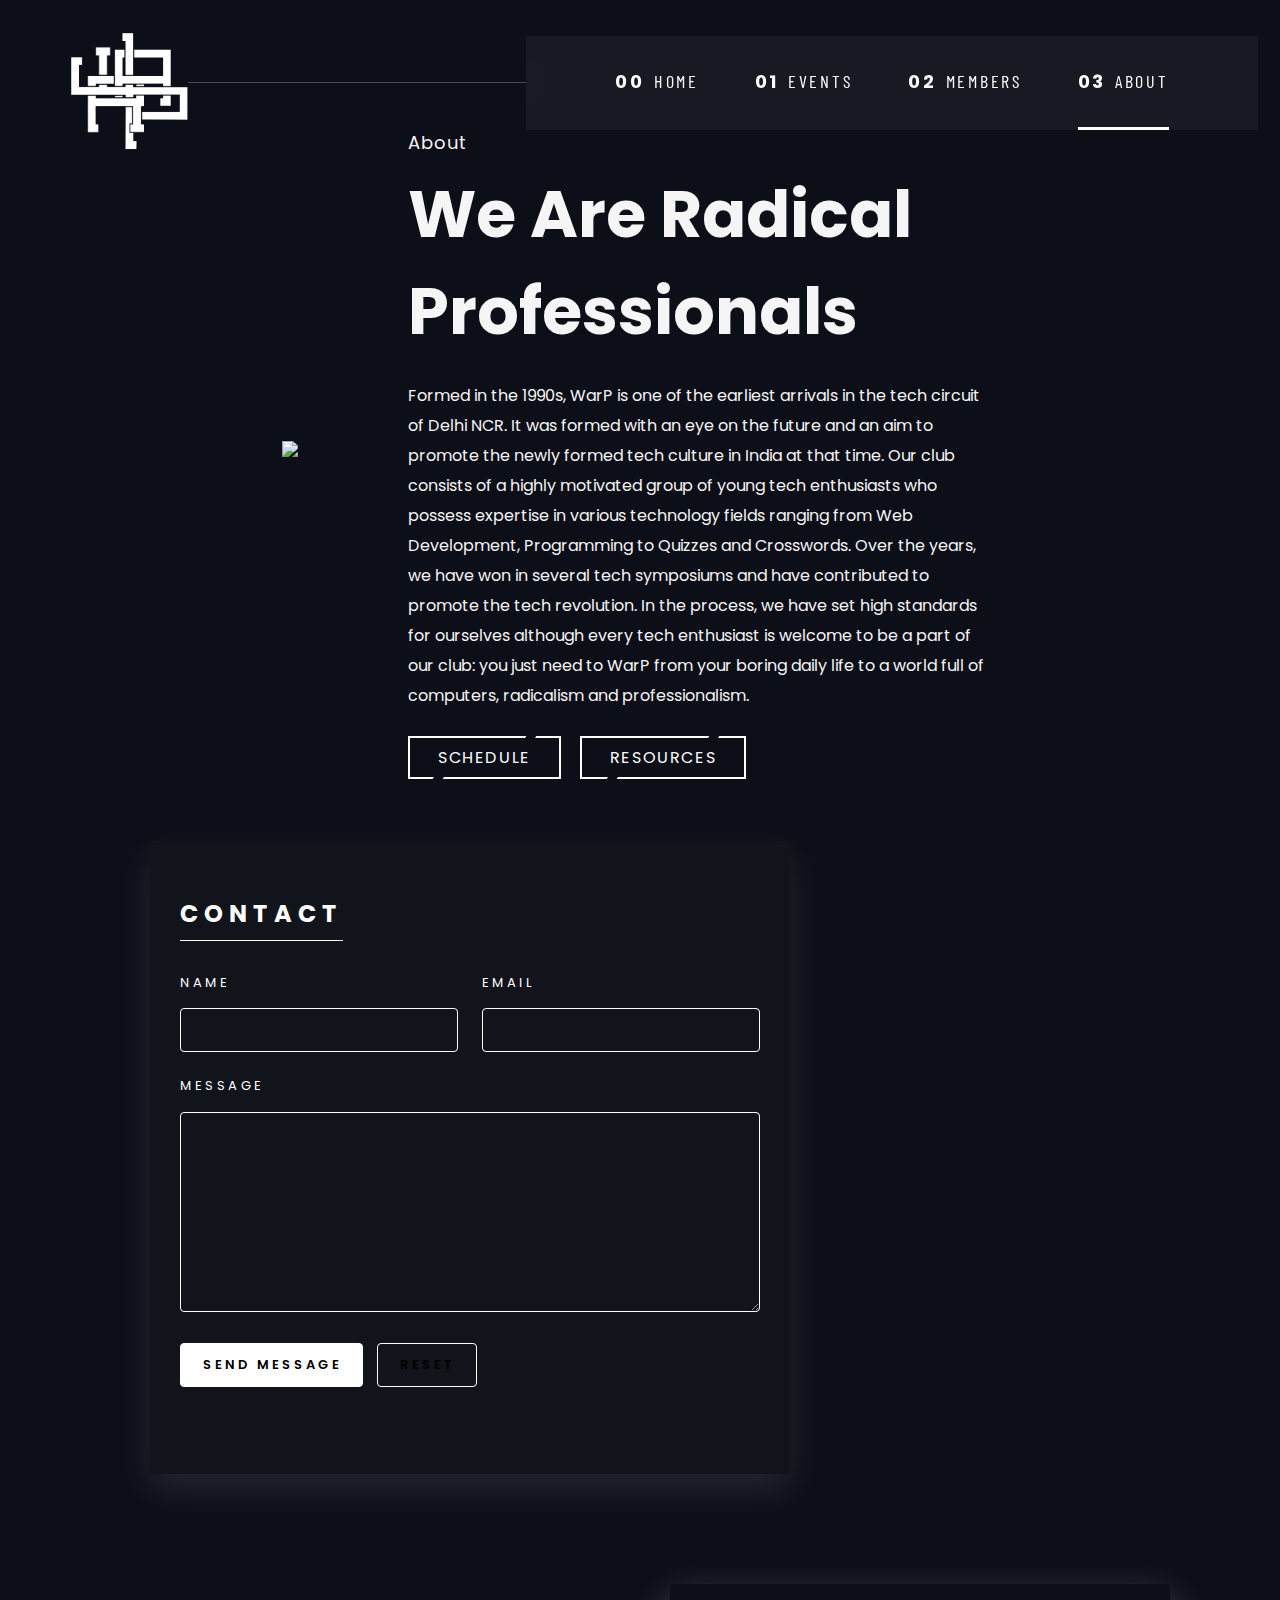
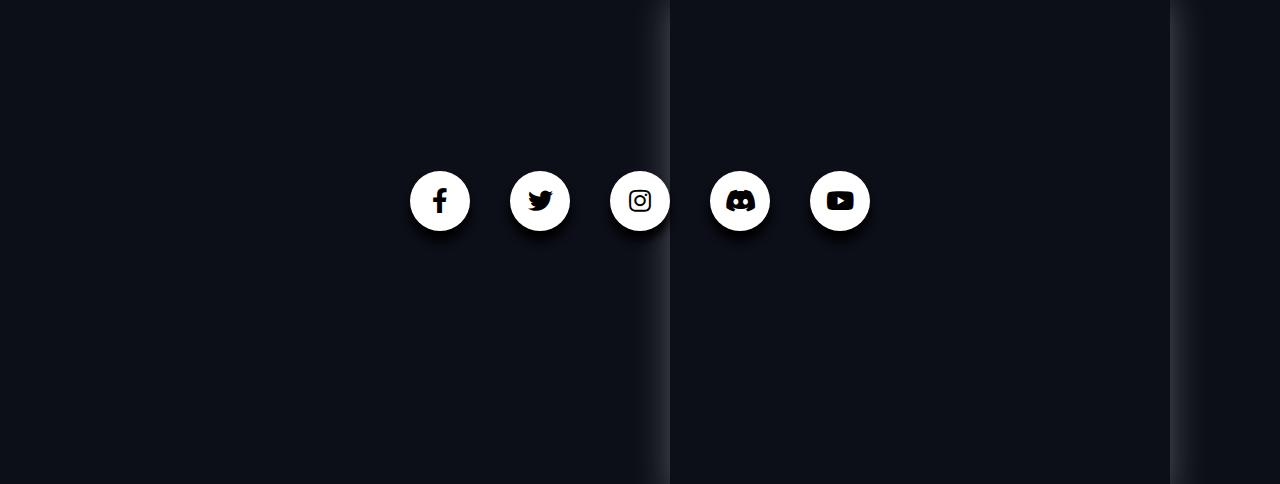
==== about.html @ 18db7649 "Update about.html" ====
<!DOCTYPE html>
<html lang="en">
<head>
    <meta charset="UTF-8">
    <meta http-equiv="X-UA-Compatible" content="IE=edge">
    <meta name="viewport" content="width=device-width, initial-scale=1.0">
    <title>Warp - About</title>
    <link rel="icon" href="assets/images/warpLogo.png" type="image/icon type">
    <link rel="stylesheet" href="style/navi2.css">
    <link rel="stylesheet" href="style/about.css">
    <link rel="stylesheet" href="style/contact.css">
    <link rel="stylesheet" href="style/icons.css">
    <link rel="stylesheet" href="style/btn.css">
    <script src="script/navi.js" defer></script>
    <script src="script/cards.js"></script>
    <link rel="preconnect" href="https://fonts.googleapis.com">
    <link rel="preconnect" href="https://fonts.gstatic.com" crossorigin>
    <link href="https://fonts.googleapis.com/css2?family=Poppins&display=swap" rel="stylesheet">
    <link href="https://fonts.googleapis.com/css2?family=Barlow+Condensed:wght@400;700&family=Bellefair&family=Barlow:wght@400;700&display=swap"
    rel="stylesheet">
    <link rel="stylesheet" href="https://cdnjs.cloudflare.com/ajax/libs/font-awesome/4.7.0/css/font-awesome.min.css">
    <link href="https://fonts.googleapis.com/css2?family=Source+Sans+Pro:wght@300;600&display=swap" rel="stylesheet">
    <link rel="stylesheet" href="https://cdnjs.cloudflare.com/ajax/libs/font-awesome/5.15.3/css/all.min.css"/>

    
</head>
<body>
    <header class="primary-header flex">
        <div>
        <img src="assets/images/warpLogo.png" alt="Warp" class="logo">
        </div>
        <button class="mobile-nav-toggle" aria-controls="primary-navigation"><span class="sr-only" aria-expanded="false">Menu</span></button>
        <nav>
            <ul id="primary-navigation" data-visible="false" class="primary-navigation underline-indicators flex">
                <li><a class="ff-sans-cond uppercase text-white letter-spacing-2" href="index.html"><span aria-hidden="true">00</span>Home</a>
                <li><a class="ff-sans-cond uppercase text-white letter-spacing-2" href="cards.html"><span aria-hidden="true">01</span>Events</a>
                <li><a class="ff-sans-cond uppercase text-white letter-spacing-2" href="members.html"><span aria-hidden="true">02</span>Members</a>
                <li class="active"><a class="ff-sans-cond uppercase text-white letter-spacing-2" href="about.html"><span aria-hidden="true">03</span>About</a>
            </ul>
        </nav>
      </header>

      <section class="about">
        <div class="owo">
            <img src="assets/images/club grp photo.jpeg">
            <div class="all-text">
                <h4>About</h4>
                <h1>We Are Radical Professionals</h1>
                <p>Formed in the 1990s, WarP is one of the earliest arrivals in the tech circuit of Delhi NCR. It was formed with an eye on the future and an aim to promote the newly formed tech culture in India at that time. Our club consists of a highly motivated group of young tech enthusiasts who possess expertise in various technology fields ranging from Web Development, Programming to Quizzes and Crosswords. Over the years, we have won in several tech symposiums and have contributed to promote the tech revolution. In the process, we have set high standards for ourselves although every tech enthusiast is welcome to be a part of our club: you just need to WarP from your boring daily life to a world full of computers, radicalism and professionalism.
                </p>
                <a href="#" class="gBtn"><span>Schedule</span><i></i></a>
                <a href="https://docs.google.com/document/d/1NjT-Xl5gSNx8Y-uiFf4WJDvPzbaRbSiXCoaIrnQczB8/edit" class="gBtn" style="margin-left:15px;"><span>Resources</span><i></i></a>
            </div>
        </div>
        
      </section>


      <section class="discord">
  
      </section>



      <section class="con">
          <form action="" class="co">
              <div class="title">
                <h2>CONTACT</h2>
              </div>
              <div class="half">
                <div class="item">
                  <label for="name">NAME</label>
                  <input type="text" id = "name">
                </div>
                <div class="item">
                  <label for="email">EMAIL</label>
                  <input type="text" id = "email">
                </div>
              </div>
              <div class="full">
                <label for="message">MESSAGE</label>
                <textarea name="" id = "message"></textarea>
              </div>
              <div class="action">
                <input type="submit" value = "SEND MESSAGE">
                <input type="reset" value = "RESET">
              </div>
            </form>
            <div class="map">
              <iframe src="https://www.google.com/maps/embed?pb=!1m18!1m12!1m3!1d3525.9184580141427!2d77.24005230228319!3d28.597366587156547!2m3!1f0!2f0!3f0!3m2!1i1024!2i768!4f13.1!3m3!1m2!1s0x390ce2e002122549%3A0x8606618bbf3b0562!2sDelhi%20Public%20School!5e0!3m2!1sen!2sin!4v1667050566117!5m2!1sen!2sin" style="border:0;" allowfullscreen="" loading="lazy" referrerpolicy="no-referrer-when-downgrade"></iframe>
          </div>
      </section>
      <footer class="wrapper" style="margin-top:70px;">
        <div class="icon facebook">
           <div class="tooltip">
              Facebook
           </div>
           <a href="https://www.facebook.com/warpdpsmr"><span><i class="fab fa-facebook-f" style="color: black;" href=""></i></span></a>
        </div>
        <div class="icon twitter">
           <div class="tooltip">
              Twitter
           </div>
           <a href="https://twitter.com/warptheclub"><span><i class="fab fa-twitter" style="color: black;"></i></span></a>
        </div>
        <div class="icon instagram">
           <div class="tooltip">
              Instagram
           </div>
           <a href="https://www.instagram.com/warp_dpsmrd/"><span><i class="fab fa-instagram" style="color: black;"></i></span></a>
        </div>
        <div class="icon github">
           <div class="tooltip">
              Discord
           </div>
           <a href="https://discord.gg/3ePccG92x5"><span><i class="fab fa-discord" style="color: black;"></i></span></a>
        </div>
        <div class="icon youtube">
           <div class="tooltip">
              YouTube
           </div>
           <a href="https://www.youtube.com/channel/UCOJgoL_7DTNwkGwCTW5HEKQ/featured"><span><i class="fab fa-youtube" style="color: black;"></i></span></a>
        </div>
      </footer>
</body>
</html>
---- style/navi2.css ----
* {
    margin: 0;
    padding: 0;
    box-sizing: border-box;
    font-family: 'Poppins', sans-serif;
}

/* ------------------- */
/* Custom properties   */
/* ------------------- */

:root {
    /* colors */
    --clr-dark: 230 35% 7%;
    --clr-light: 231 77% 90%;
    --clr-white: 0 0% 100%;

    /* font-sizes */
    --fs-900: clamp(5rem, 8vw + 1rem, 9.375rem);
    --fs-800: 3.5rem;
    --fs-700: 1.5rem;
    --fs-600: 1rem;
    --fs-500: 1rem;
    --fs-400: 0.9375rem;
    --fs-300: 1rem;
    --fs-200: 0.875rem;

    /* font-families */
    --ff-serif: "Bellefair", serif;
    --ff-sans-cond: "Barlow Condensed", sans-serif;
    --ff-sans-normal: "Barlow", sans-serif;
}

@media (min-width: 35em) {
    :root {
        --fs-800: 5rem;
        --fs-700: 2.5rem;
        --fs-600: 1.5rem;
        --fs-500: 1.25rem;
        --fs-400: 1rem;
    }
}

@media (min-width: 45em) {
    :root {
        /* font-sizes */
        --fs-800: 6.25rem;
        --fs-700: 3.5rem;
        --fs-600: 2rem;
        --fs-500: 1.75rem;
        --fs-400: 1.125rem;
    }
}




/* Reset margins */



/* set up the body */
body {
    background-color: hsl(var(--clr-dark));
    font-family: var(--ff-sans-normal);
    line-height: 1.5;
    min-height: 100vh;
    display: grid;
    grid-template-rows: min-content 1fr;
    overflow-x: hidden;
}

/* make images easier to work with */
img,
picutre {
    max-width: 100%;
    display: block;
}

/* make form elements easier to work with */
input,
button,
textarea,
select {
    font: inherit;
}

/* remove animations for people who've turned them off */
@media (prefers-reduced-motion: reduce) {

    *,
    *::before,
    *::after {
        animation-duration: 0.01ms !important;
        animation-iteration-count: 1 !important;
        transition-duration: 0.01ms !important;
        scroll-behavior: auto !important;
    }
}


/* ------------------- */
/* Utility classes     */
/* ------------------- */

/* general */

.flex {
    gap: var(--gap, 1rem);
    display: flex;

}

.grid {
    display: grid;
    gap: var(--gap, 1rem);
}

.d-block {
    display: block;
}

.flow>*:where(:not(:first-child)) {
    margin-top: var(--flow-space, 1rem);
}

.flow--space-small {
    --flow-space: .75rem;
}

.container {
    padding-inline: 2em;
    margin-inline: auto;
    max-width: 80rem;
}

.sr-only {
    position: absolute;
    width: 1px;
    height: 1px;
    padding: 0;
    margin: -1px;
    overflow: hidden;
    clip: rect(0, 0, 0, 0);
    white-space: nowrap;
    /* added line */
    border: 0;
}

.skip-to-content {
    position: absolute;
    z-index: 9999;
    background: hsl(var(--clr-white));
    color: hsl(var(--clr-dark));
    padding: .5em 1em;
    margin-inline: auto;
    transform: translateY(-100%);
    transition: transform 250ms ease-in;
}

.skip-to-content:focus {
    transform: translateY(0);
}

/* colors */

.bg-dark {
    background-color: hsl(var(--clr-dark));
}

.bg-accent {
    background-color: hsl(var(--clr-light));
}

.bg-white {
    background-color: hsl(var(--clr-white));
}

.text-dark {
    color: hsl(var(--clr-dark));
}

.text-accent {
    color: hsl(var(--clr-light));
}

.text-white {
    color: hsl(var(--clr-white));
}

/* typography */

.ff-serif {
    font-family: var(--ff-serif);
}

.ff-sans-cond {
    font-family: var(--ff-sans-cond);
}

.ff-sans-normal {
    font-family: var(--ff-sans-normal);
}

.letter-spacing-1 {
    letter-spacing: 4.75px;
}

.letter-spacing-2 {
    letter-spacing: 2.7px;
}

.letter-spacing-3 {
    letter-spacing: 2.35px;
}

.uppercase {
    text-transform: uppercase;
}

.fs-900 {
    font-size: var(--fs-900);
}

.fs-800 {
    font-size: var(--fs-800);
}

.fs-700 {
    font-size: var(--fs-700);
}

.fs-600 {
    font-size: var(--fs-600);
}

.fs-500 {
    font-size: var(--fs-500);
}

.fs-400 {
    font-size: var(--fs-400);
}

.fs-300 {
    font-size: var(--fs-300);
}

.fs-200 {
    font-size: var(--fs-200);
}

.fs-900,
.fs-800,
.fs-700,
.fs-600 {
    line-height: 1.1;
}

.numbered-title {
    font-family: var(--ff-sans-cond);
    font-size: var(--fs-600);
    text-transform: uppercase;
    letter-spacing: 4.72px;
}

.numbered-title span {
    margin-right: .5em;
    font-weight: 700;
    color: hsl(var(--clr-white) / .25);
}



/* primary-header */

.logo {
    margin-left: 2rem;
    margin-top: 1rem;
    width: 30rem;
}

.primary-header {
    justify-content: space-between;
    align-items: center;
}

.primary-navigation {
    --gap: clamp(1.5rem, 5vw, 3.5rem);
    --underline-gap: 2rem;
    list-style: none;
    background: hsl(var(--clr-white) / 0.05);
    backdrop-filter: blur(1.5rem);
    font-size: 1.125rem;
}

.primary-navigation a {
    text-decoration: none;
}

.primary-navigation a>span {
    font-weight: 700;
    margin-right: .5em;
}

.mobile-nav-toggle {
    display: none;
    cursor: pointer;
}

@media (max-width: 35rem) {
    .primary-navigation {
        --underline-gap: .5rem;
        position: fixed;
        z-index: 1000;
        inset: 0 0 0 30%;
        list-style: none;
        padding: min(20rem, 15vh) 2rem;
        margin: 0;
        flex-direction: column;
        transform: translateX(100%);
        transition: transform 500ms ease-in-out;
    }

    .logo {
        width: 5rem;
    }

    .tw {
        margin-left: 6rem;
    }

    .primary-navigation[data-visible="true"] {
        transform: translateX(0);
    }

    .primary-navigation.underline-indicators>.active {
        border: 0;
    }

    .mobile-nav-toggle {
        display: block;
        position: absolute;
        z-index: 2000;
        right: 1rem;
        top: 2rem;
        background: transparent;
        background-image: url(/assets/icon-hamburger.svg);
        background-repeat: no-repeat;
        background-position: center;
        width: 1.5rem;
        aspect-ratio: 1;
        border: 0;
    }

    .mobile-nav-toggle[aria-expanded="true"] {
        background-image: url(/assets/icon-close.svg);
    }

    .mobile-nav-toggle:focus-visible {
        outline: 5px solid white;
        outline-offset: 5px;
    }

}

@media (min-width: 35em) {
    .primary-navigation {
        padding-inline: clamp(3rem, 7vw, 7rem);
    }
}

@media (min-width: 35em) and (max-width: 44.999em) {
    .primary-navigation a>span {
        display: none;
    }
}

@media (min-width: 45em) {

    .primary-header::after {
        content: '';
        display: block;
        position: relative;
        height: 1px;
        width: 100%;
        margin-right: -2.5rem;
        background: hsl(var(--clr-white) / .25);
        order: 1;
    }


    nav {
        order: 2;
    }

    .primary-navigation {
        margin-block: 2rem;
    }


}


.underline-indicators>* {
    cursor: pointer;
    padding: var(--underline-gap, .5rem) 0;
    border: 0;
    border-bottom: .2rem solid hsl(var(--clr-white) / 0);
    background-color: transparent;
}

.underline-indicators>*:hover,
.underline-indicators>*:focus {
    border-color: hsl(var(--clr-white) / .5);
}

.underline-indicators>.active,
.underline-indicators>[aria-selected="true"] {
    color: hsl(var(--clr-white) / 1);
    border-color: hsl(var(--clr-white) / 1);
}

.tab-list {
    --gap: 2rem;
}

.dot-indicators>* {
    cursor: pointer;
    border: 0;
    border-radius: 50%;
    padding: .5em;
    background-color: hsl(var(--clr-white) / .25);
}

.dot-indicators>*:hover,
.dot-indicators>*:focus {
    background-color: hsl(var(--clr-white) / .5);
}

.dot-indicators>[aria-selected="true"] {
    background-color: hsl(var(--clr-white) / 1);
}

::-webkit-scrollbar {
    width: 12px;

}

::-webkit-scrollbar-thumb {
    background: linear-gradient(transparent, white);
    border-radius: 6px;
}
---- style/about.css ----
.about {
    height: 63vh;
    width: 100%;
    display: flex;
    justify-content: center;
    align-items: center;
    margin-bottom: 68px
}

.about .main img {
    width: 500px;
    max-width: 100%;
    height: auto;
    padding: 0 10px;
}

.all-text {
    width: 600px;
    max-width: 100%;
    padding: 0 10px;
    color: whitesmoke;
    margin-left: 100px;
}

.owo {

    max-width: 95%;
    margin: 0;
    display: flex;
    flex-wrap: wrap;
    align-items: center;
    justify-content: space-around;
}

.all-text h4 {
    font-size: 18px;
    letter-spacing: 1px;
    font-weight: 400;
    margin-bottom: 10px;
}

.all-text h1 {
    font-size: 65px;
    font-weight: 700;
    margin-bottom: 20px;
}

.all-text p {
    font-size: 16px;
    line-height: 30px;
    margin-bottom: 35px;
}

.btn button {
    background: white;
    padding: 20px 32px;
    font-size: 16px;
    font-weight: bold;
    color: #111111;
    border: none;
    outline: none;
    box-shadow: 0px 16px 32px 0px rgb(0 0 0/6%);
    margin-right: 20px;
}

.btn button:hover {
    background-color: #1d44f9;
    color: white;
    transition: 1s;
    cursor: pointer;
}

.btn .btn2 {
    background: red;
    color: white;
}

@media screen and (max-width:1250px) {
    .about {
        width: 100%;
        height: auto;
        padding: 60px 0;
    }

    .all-text {
        text-align: center;
        margin-top: 40px;
    }
}

@media screen and (max-width:650px) {
    .about .main img {
        margin-bottom: 35px;

    }

    .all-text h1 {
        font-size: 45px;
        margin-bottom: 20px;
    }
}

@media screen and (max-width:35rem) {}
---- style/contact.css ----
.con {
    width: 100%;
    height: 100vh;
    color: #fff;
}


.map iframe {
    width: 500px;
    height: 500px;
    float: right;
    margin: 110px;
    box-shadow: 0 15px 35px rgba(255, 255, 255, 0.3);
}


.co {
    background: rgba(27, 31, 34, 0.40);
    float: left;
    width: 640px;
    box-shadow: 0 15px 35px rgba(255, 255, 255, 0.1);
    margin-top: 40px;
    margin-left: 150px;
    max-width: 97%;
    border-radius: 4px;
    padding: 55px 30px;
    font-family: 'Source Sans Pro', sans-serif;
}

.co .title h2 {
    letter-spacing: 6px;
    border-bottom: 1px solid white;
    display: inline-block;
    padding-bottom: 8px;
    margin-bottom: 32px;
}

.co .half {
    display: flex;
    justify-content: space-between;
}

.co .half .item {
    display: flex;
    flex-direction: column;
    margin-bottom: 24px;
    width: 48%;
}

.co label {
    display: block;
    font-size: 13px;
    letter-spacing: 3.5px;
    margin-bottom: 16px;
}

.co .half .item input {
    border-radius: 4px;
    border: 1px solid white;
    outline: 0;
    padding: 16px;
    width: 100%;
    height: 44px;
    background: transparent;
    font-size: 17px;
}

.co .full {
    margin-bottom: 24px;
}

.co .full textarea {
    background: transparent;
    border-radius: 4px;
    border: 1px solid white;
    outline: 0;
    padding: 12px 16px;
    width: 100%;
    height: 200px;
    font-size: 17px;
}

.co .action {
    margin-bottom: 32px;
}

.co .action input {
    background: transparent;
    border-radius: 4px;
    border: 1px solid white;
    cursor: pointer;
    font-size: 13px;
    font-weight: 600;
    height: 44px;
    letter-spacing: 3px;
    outline: 0;
    padding: 0 20px 0 22px;
    margin-right: 10px;
}

.co .action input[type="submit"] {
    background: white;
    color: black;
}

.co .icons a {
    text-decoration: none;
    color: white;
    border: 1px solid white;
    border-radius: 50%;
    line-height: 36px;
    text-align: center;
    font-weight: 600;
    width: 38px;
    margin-right: 10px;
}

.co .half .item input:focus,
.co .full textarea:focus,
.co .action input[type="reset"]:hover,
.co .icons a:hover {
    background: rgba(255, 255, 255, 0.075);
}

@media (max-width: 480px) {
    .co .half {
        flex-direction: column;
    }

    .co .half .item {
        width: 100%;
    }

    .co .action {
        display: flex;
        flex-direction: column;
    }

    .co .action input {
        margin-bottom: 10px;
        width: 100%;
    }
}
---- style/icons.css ----
body {
    place-items: center;
    /*background: linear-gradient(315deg, #ffffff 0%, #d7e1ec 74%);*/
}

.wrapper {
    display: inline-flex;
    margin-bottom: 20px;
}

.wrapper .icon {
    margin: 0 20px;
    text-align: center;
    cursor: pointer;
    display: flex;
    align-items: center;
    justify-content: center;
    flex-direction: column;
    position: relative;
    z-index: 2;
    transition: 0.4s cubic-bezier(0.68, -0.55, 0.265, 1.55);
}

.wrapper .icon span {
    display: block;
    height: 60px;
    width: 60px;
    background: #fff;
    border-radius: 50%;
    position: relative;
    z-index: 2;
    box-shadow: 0px 10px 10px rgba(1, 1, 1, 10.5);
    transition: 0.4s cubic-bezier(0.68, -0.55, 0.265, 1.55);
}

.wrapper .icon span i {
    line-height: 60px;
    font-size: 25px;
}

.wrapper .icon .tooltip {
    position: absolute;
    top: 0;
    z-index: 1;
    background: #fff;
    color: #fff;
    padding: 10px 18px;
    font-size: 20px;
    font-weight: 500;
    border-radius: 25px;
    opacity: 0;
    pointer-events: none;
    box-shadow: 0px 10px 10px rgba(0, 0, 0, 0.1);
    transition: 0.4s cubic-bezier(0.68, -0.55, 0.265, 1.55);
}

.wrapper .icon:hover .tooltip {
    top: -70px;
    opacity: 1;
    pointer-events: auto;
}

.icon .tooltip:before {
    position: absolute;
    content: "";
    height: 15px;
    width: 15px;
    background: #fff;
    left: 50%;
    bottom: -6px;
    transform: translateX(-50%) rotate(45deg);
    transition: 0.4s cubic-bezier(0.68, -0.55, 0.265, 1.55);
}

.wrapper .icon:hover span {
    color: #fff;
}

.wrapper .icon:hover span,
.wrapper .icon:hover .tooltip {
    text-shadow: 0px -1px 0px rgba(0, 0, 0, 0.4);
}

.wrapper .facebook:hover span,
.wrapper .facebook:hover .tooltip,
.wrapper .facebook:hover .tooltip:before {
    background: #3B5999;
}

.wrapper .twitter:hover span,
.wrapper .twitter:hover .tooltip,
.wrapper .twitter:hover .tooltip:before {
    background: #46C1F6;
}

.wrapper .instagram:hover span,
.wrapper .instagram:hover .tooltip,
.wrapper .instagram:hover .tooltip:before {
    background: #e1306c;
}

.wrapper .github:hover span,
.wrapper .github:hover .tooltip,
.wrapper .github:hover .tooltip:before {
    background: #333;
}

.wrapper .youtube:hover span,
.wrapper .youtube:hover .tooltip,
.wrapper .youtube:hover .tooltip:before {
    background: #DE463B;
}
---- style/btn.css ----
.gBtn {
    position: relative;
    background: #fff;
    color: #fff;
    text-decoration: none;
    text-transform: uppercase;
    font-size: 1em;
    letter-spacing: 0.1em;
    font-weight: 400;
    padding: 10px 30px;
    transition: 0.5s;
}

.gBtn:hover {
    background: rgb(61, 69, 143);
    color: rgb(61, 69, 143);
    letter-spacing: 0.25em;
    box-shadow: 0 0 35px rgb(61, 69, 143);
}

.gBtn:before {
    position: absolute;
    content: '';
    inset: 2px;
    background: hsl(230 35% 7%)
}

.gBtn span {
    position: relative;
    z-index: 1;
}

.gBtn i {
    position: absolute;
    inset: 0;
    display: block;
}

.gBtn i::before {
    content: '';
    position: absolute;
    top: 0;
    left: 80%;
    width: 10px;
    height: 4px;
    background: hsl(230 35% 7%);
    transform: translateX(-50%) skewX(325deg);
    transition: 0.5s;
}

.gBtn:hover i::before {
    width: 20px;
    left: 20%;
}

.gBtn i::after {
    content: '';
    position: absolute;
    bottom: 0;
    left: 20%;
    width: 10px;
    height: 4px;
    background: hsl(230 35% 7%);
    transform: translateX(-50%) skewX(325deg);
    transition: 0.5s;
}

.gBtn:hover i::after {
    width: 20px;
    left: 80%;
}
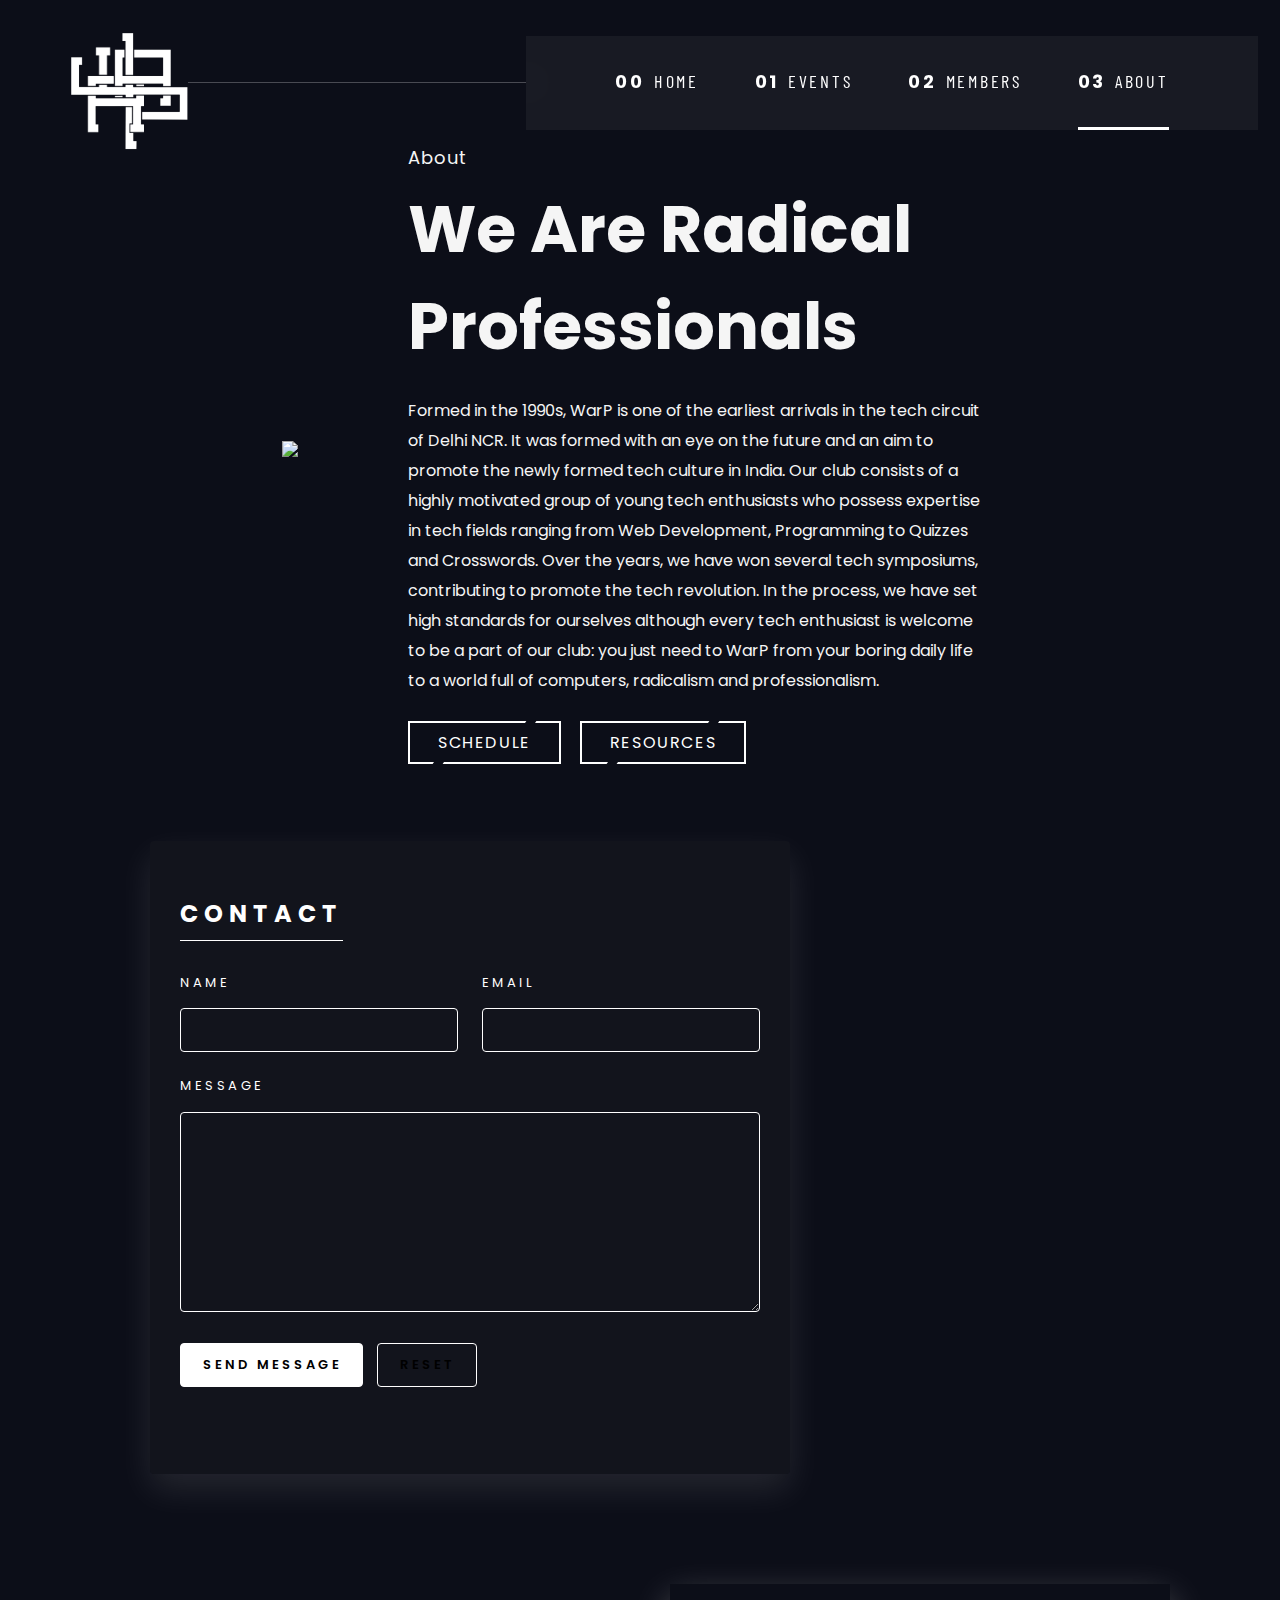
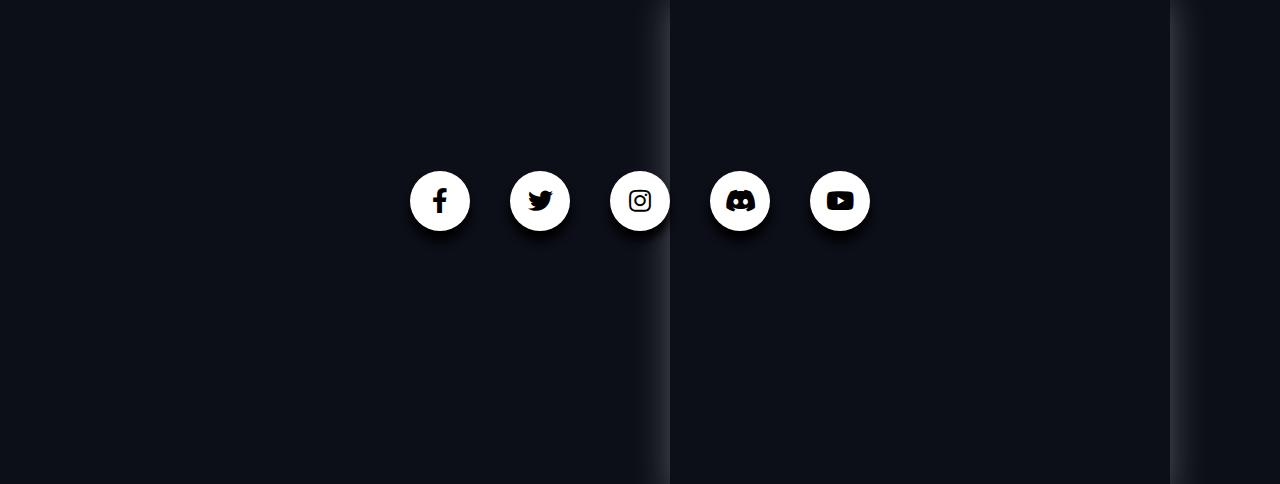
==== commit 10dcbd31: "Update about.html" ====
--- a/about.html
+++ b/about.html
@@ -42,11 +42,13 @@
 
       <section class="about">
         <div class="owo">
-            <img src="assets/images/club grp photo.jpeg">
+            <img src="assets/images/club grp photo.png">
             <div class="all-text">
                 <h4>About</h4>
                 <h1>We Are Radical Professionals</h1>
-                <p>Formed in the 1990s, WarP is one of the earliest arrivals in the tech circuit of Delhi NCR. It was formed with an eye on the future and an aim to promote the newly formed tech culture in India at that time. Our club consists of a highly motivated group of young tech enthusiasts who possess expertise in various technology fields ranging from Web Development, Programming to Quizzes and Crosswords. Over the years, we have won in several tech symposiums and have contributed to promote the tech revolution. In the process, we have set high standards for ourselves although every tech enthusiast is welcome to be a part of our club: you just need to WarP from your boring daily life to a world full of computers, radicalism and professionalism.
+                <p>Formed in the 1990s, WarP is one of the earliest arrivals in the tech circuit of Delhi NCR. It was formed with an eye on the future and an aim to promote the newly formed tech culture in India. 
+Our club consists of a highly motivated group of young tech enthusiasts who possess expertise in tech fields ranging from Web Development, Programming to Quizzes and Crosswords. Over the years, we have won several tech symposiums, contributing to promote the tech revolution. 
+In the process, we have set high standards for ourselves although every tech enthusiast is welcome to be a part of our club: you just need to WarP from your boring daily life to a world full of computers, radicalism and professionalism.
                 </p>
                 <a href="#" class="gBtn"><span>Schedule</span><i></i></a>
                 <a href="https://docs.google.com/document/d/1NjT-Xl5gSNx8Y-uiFf4WJDvPzbaRbSiXCoaIrnQczB8/edit" class="gBtn" style="margin-left:15px;"><span>Resources</span><i></i></a>
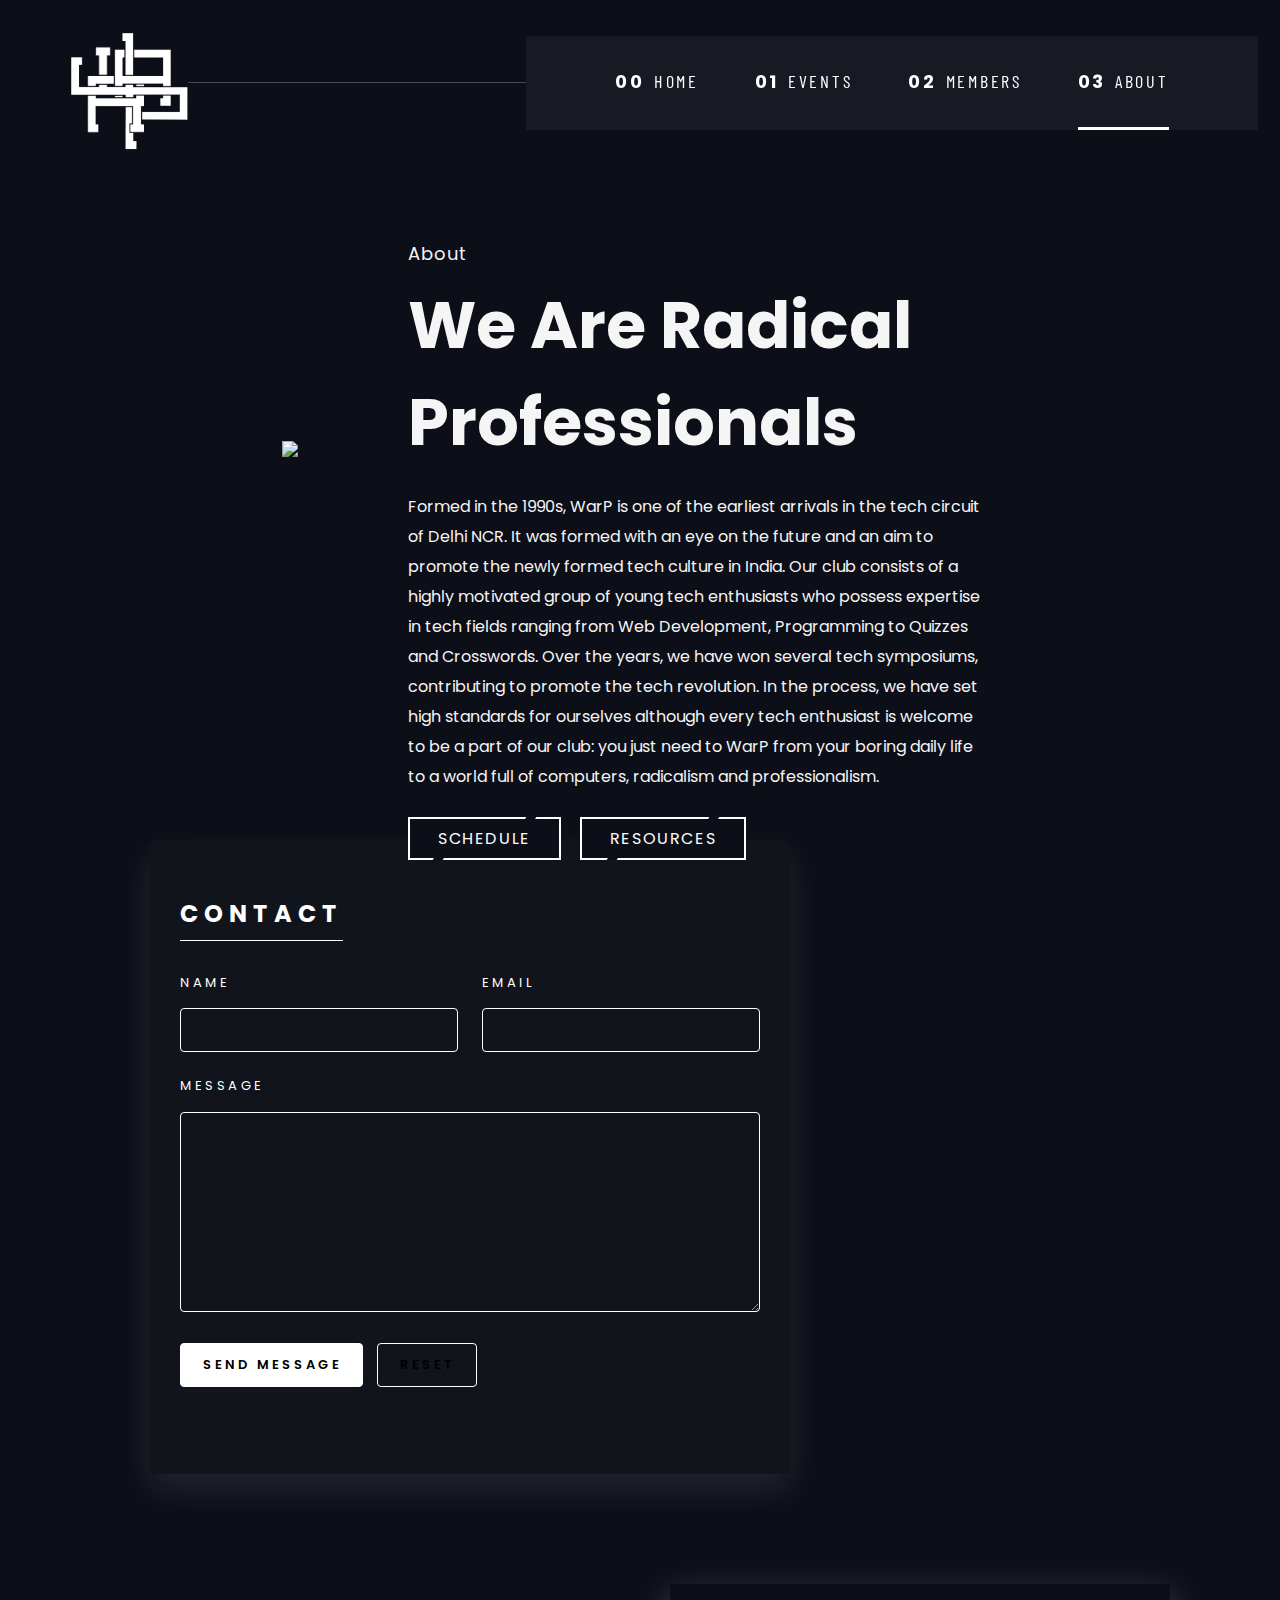
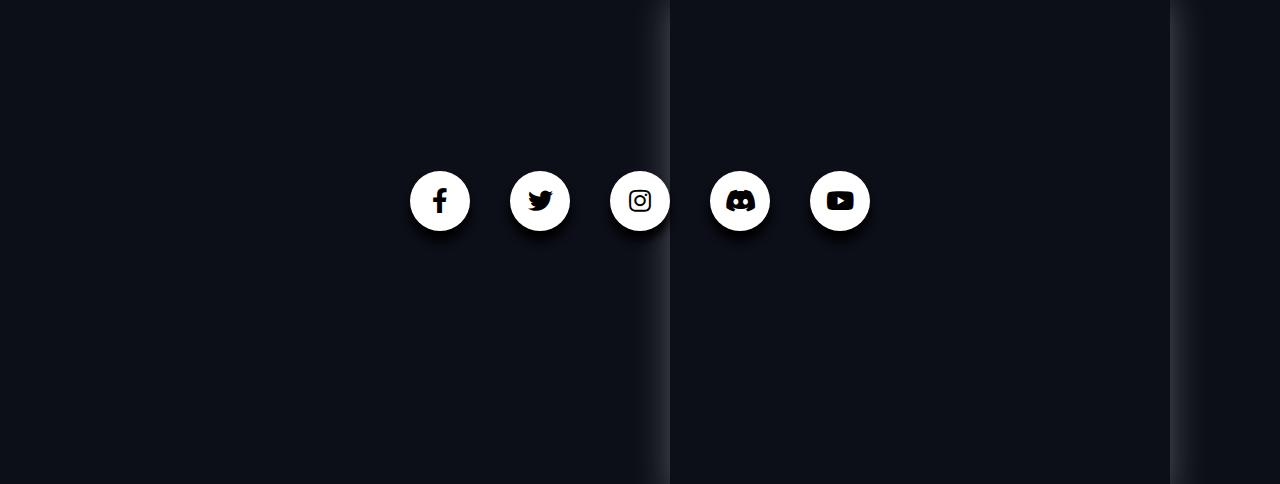
==== commit 00970635: "Update about.html" ====
--- a/about.html
+++ b/about.html
@@ -44,6 +44,7 @@
         <div class="owo">
             <img src="assets/images/club grp photo.png">
             <div class="all-text">
+                <br><br><br><br><br><br><br><br>
                 <h4>About</h4>
                 <h1>We Are Radical Professionals</h1>
                 <p>Formed in the 1990s, WarP is one of the earliest arrivals in the tech circuit of Delhi NCR. It was formed with an eye on the future and an aim to promote the newly formed tech culture in India. 
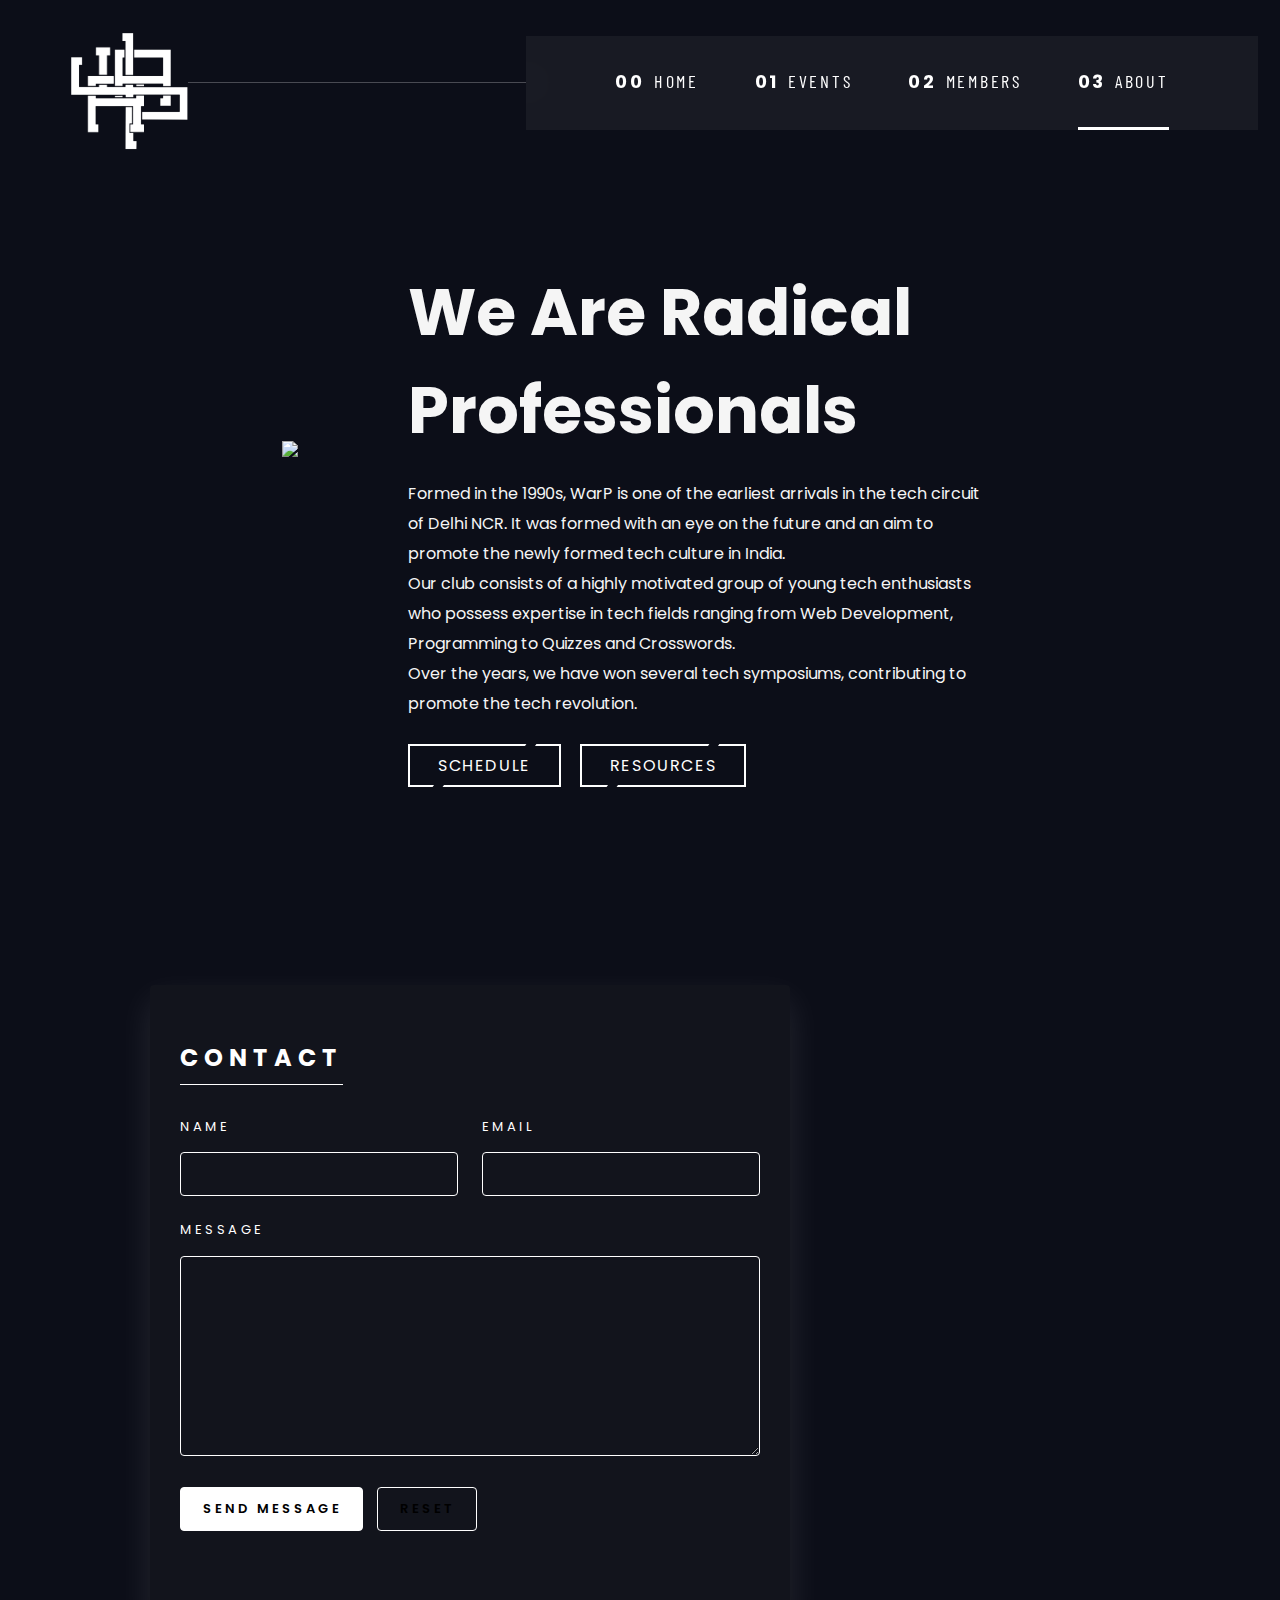
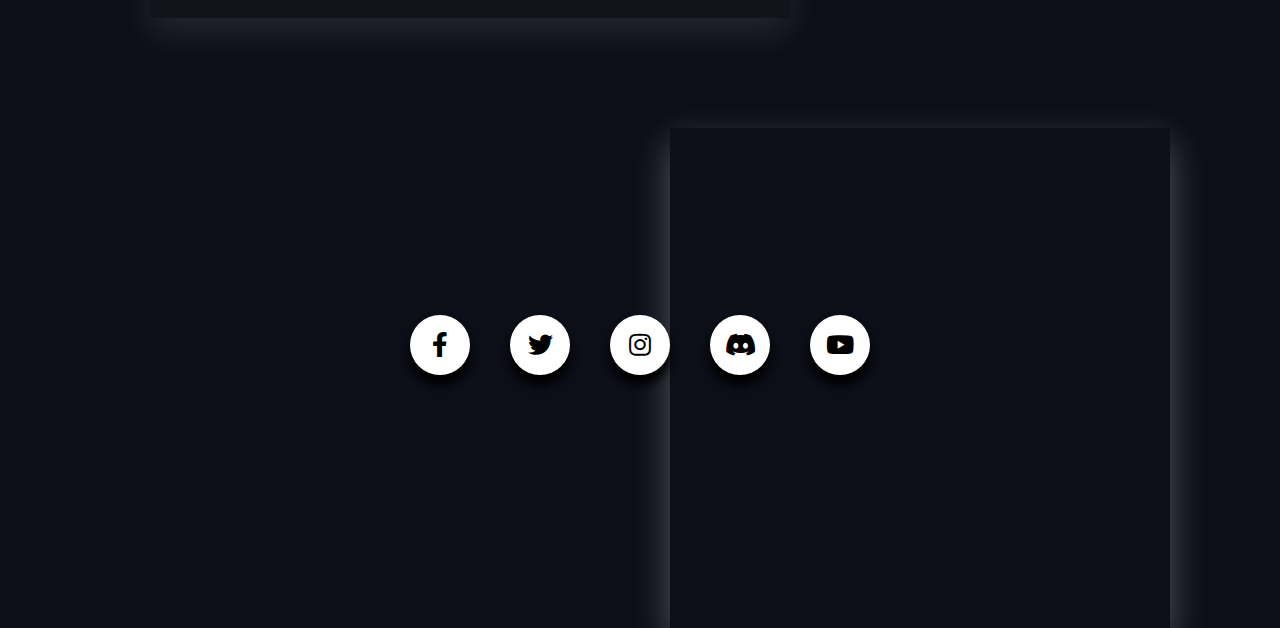
==== commit 8551b3a9: "Update about.html" ====
--- a/about.html
+++ b/about.html
@@ -4,7 +4,7 @@
     <meta charset="UTF-8">
     <meta http-equiv="X-UA-Compatible" content="IE=edge">
     <meta name="viewport" content="width=device-width, initial-scale=1.0">
-    <title>Warp - About</title>
+    <title>WarP - About</title>
     <link rel="icon" href="assets/images/warpLogo.png" type="image/icon type">
     <link rel="stylesheet" href="style/navi2.css">
     <link rel="stylesheet" href="style/about.css">
@@ -44,13 +44,12 @@
         <div class="owo">
             <img src="assets/images/club grp photo.png">
             <div class="all-text">
-                <br><br><br><br><br><br><br><br>
-                <h4>About</h4>
+                <br><br><br><br><br><br>
                 <h1>We Are Radical Professionals</h1>
                 <p>Formed in the 1990s, WarP is one of the earliest arrivals in the tech circuit of Delhi NCR. It was formed with an eye on the future and an aim to promote the newly formed tech culture in India. 
-Our club consists of a highly motivated group of young tech enthusiasts who possess expertise in tech fields ranging from Web Development, Programming to Quizzes and Crosswords. Over the years, we have won several tech symposiums, contributing to promote the tech revolution. 
-In the process, we have set high standards for ourselves although every tech enthusiast is welcome to be a part of our club: you just need to WarP from your boring daily life to a world full of computers, radicalism and professionalism.
-                </p>
+<br>
+Our club consists of a highly motivated group of young tech enthusiasts who possess expertise in tech fields ranging from Web Development, Programming to Quizzes and Crosswords. <br>Over the years, we have won several tech symposiums, contributing to promote the tech revolution.
+</p>
                 <a href="#" class="gBtn"><span>Schedule</span><i></i></a>
                 <a href="https://docs.google.com/document/d/1NjT-Xl5gSNx8Y-uiFf4WJDvPzbaRbSiXCoaIrnQczB8/edit" class="gBtn" style="margin-left:15px;"><span>Resources</span><i></i></a>
             </div>
@@ -62,9 +61,9 @@
       <section class="discord">
   
       </section>
-
-
-
+    
+    
+    <br><br><br><br><br><br>
       <section class="con">
           <form action="" class="co">
               <div class="title">
--- a/style/about.css
+++ b/style/about.css
@@ -16,6 +16,7 @@
 
 .all-text {
     width: 600px;
+    top: 40%;
     max-width: 100%;
     padding: 0 10px;
     color: whitesmoke;
@@ -75,6 +76,26 @@
     color: white;
 }
 
+.half input {
+    color: white;
+}
+
+.full textarea {
+    color: white;
+}
+
+.action reset {
+    background-color: white;
+}
+
+.wrapper icon {
+    float: bottom-left;
+}
+
+.co .action input {
+    background: white;
+}
+
 @media screen and (max-width:1250px) {
     .about {
         width: 100%;
@@ -100,4 +121,4 @@
     }
 }
 
-@media screen and (max-width:35rem) {}+@media screen and (max-width:35rem) {}
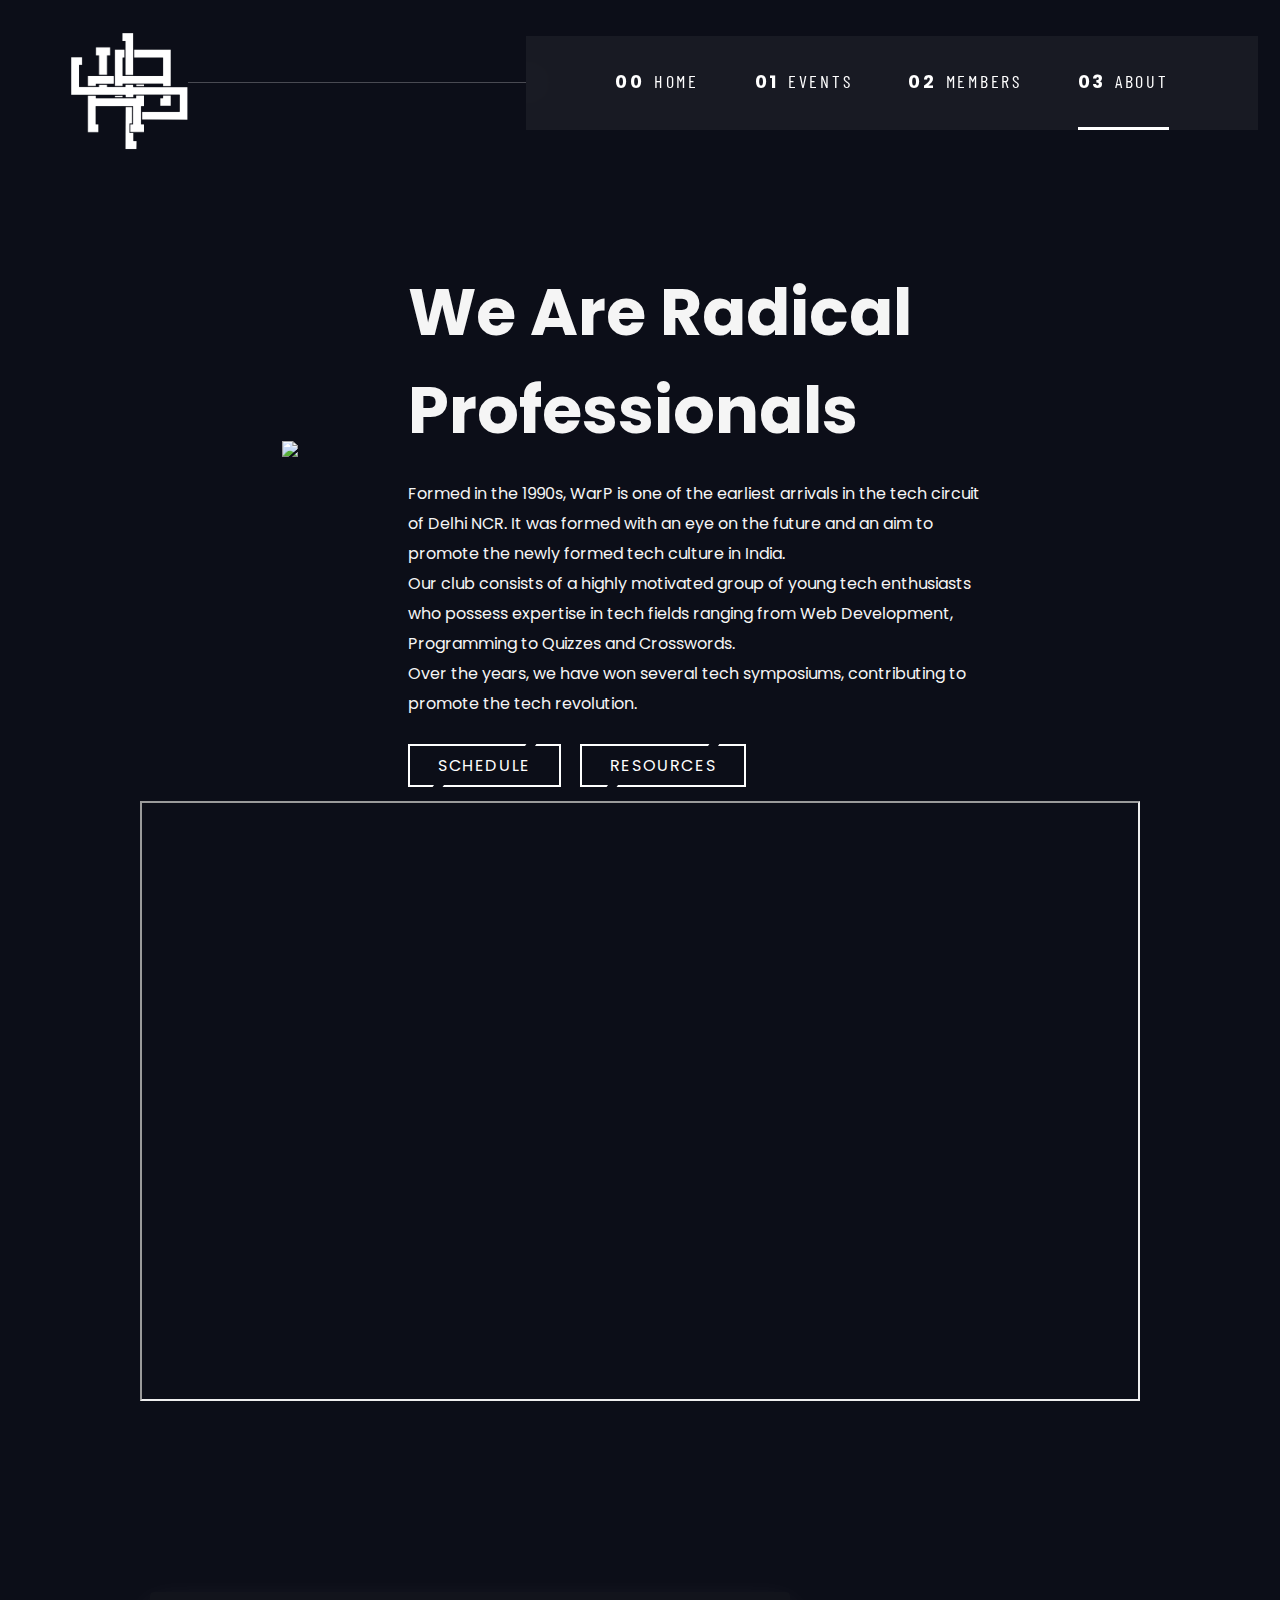
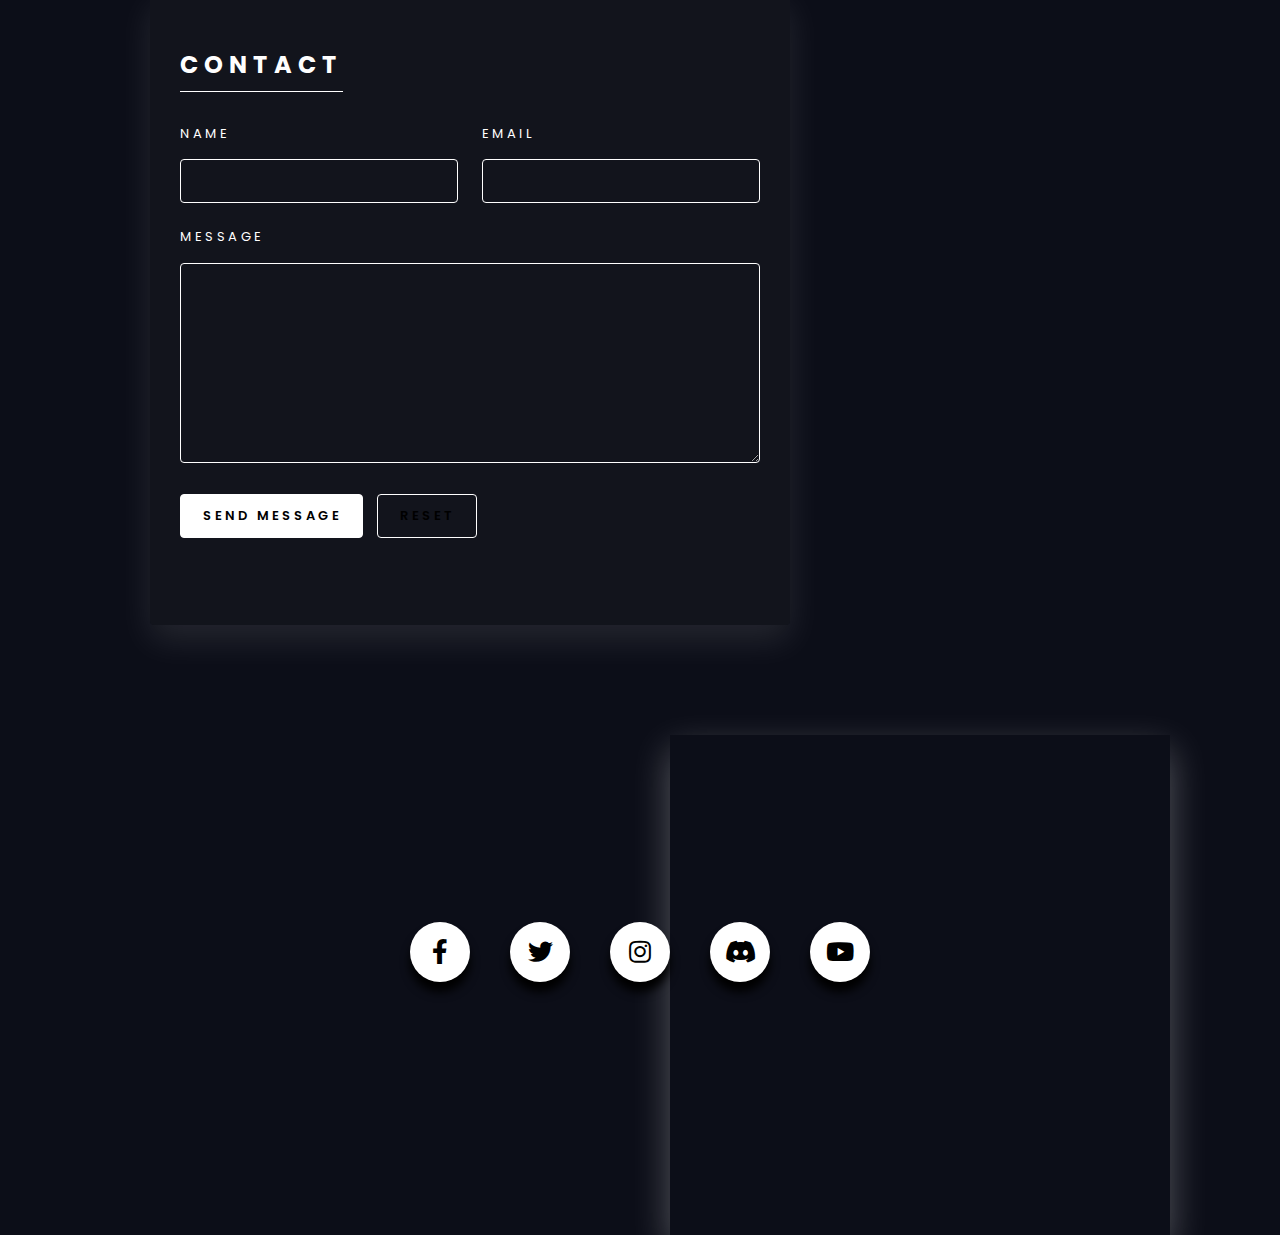
==== commit 8603943b: "Update about.html" ====
--- a/about.html
+++ b/about.html
@@ -50,7 +50,7 @@
 <br>
 Our club consists of a highly motivated group of young tech enthusiasts who possess expertise in tech fields ranging from Web Development, Programming to Quizzes and Crosswords. <br>Over the years, we have won several tech symposiums, contributing to promote the tech revolution.
 </p>
-                <a href="#" class="gBtn"><span>Schedule</span><i></i></a>
+                <a href="https://imgur.com/a/Uamjodz" class="gBtn"><span>Schedule</span><i></i></a>
                 <a href="https://docs.google.com/document/d/1NjT-Xl5gSNx8Y-uiFf4WJDvPzbaRbSiXCoaIrnQczB8/edit" class="gBtn" style="margin-left:15px;"><span>Resources</span><i></i></a>
             </div>
         </div>
@@ -62,7 +62,11 @@
   
       </section>
     
-    
+    <section class="trailer">
+        
+        <iframe width="1000" height="600" src="https://www.youtube.com/embed/KhJsOAUGrHI">
+        </iframe>
+    </section>
     <br><br><br><br><br><br>
       <section class="con">
           <form action="" class="co">
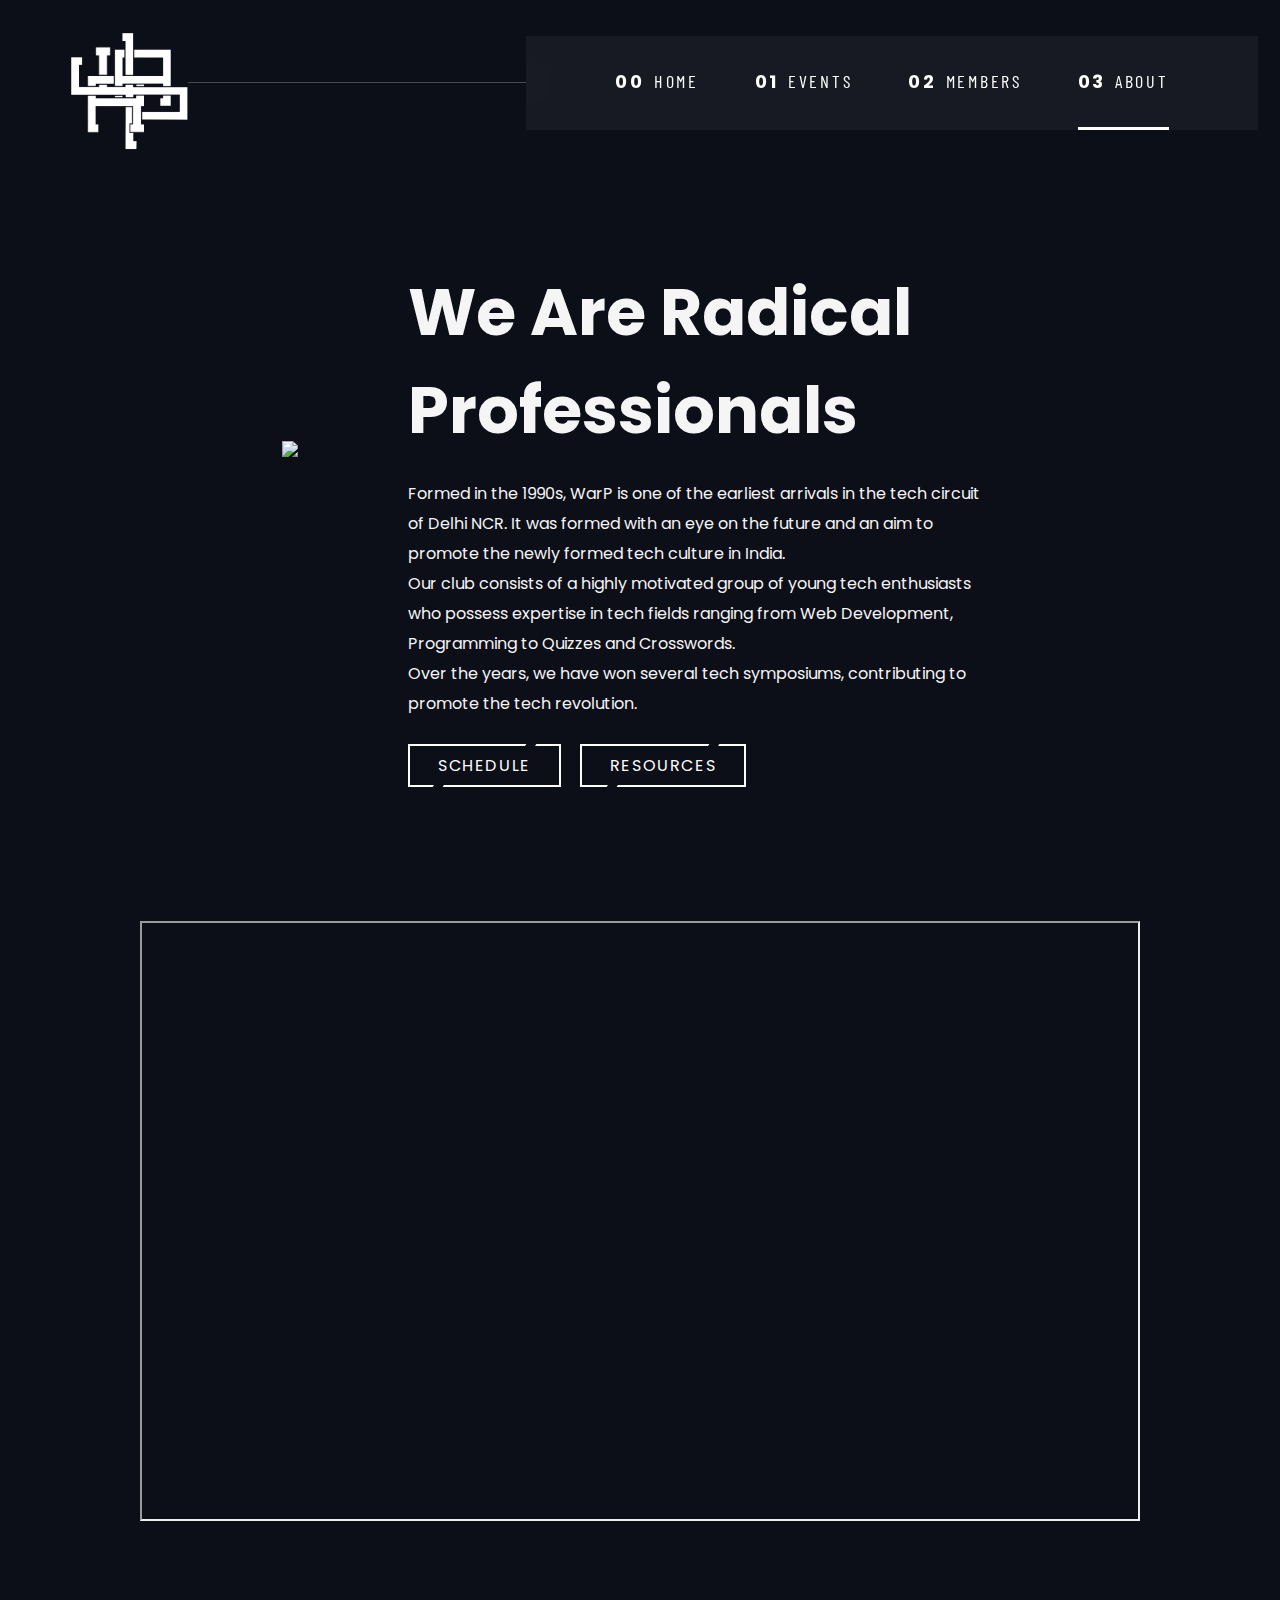
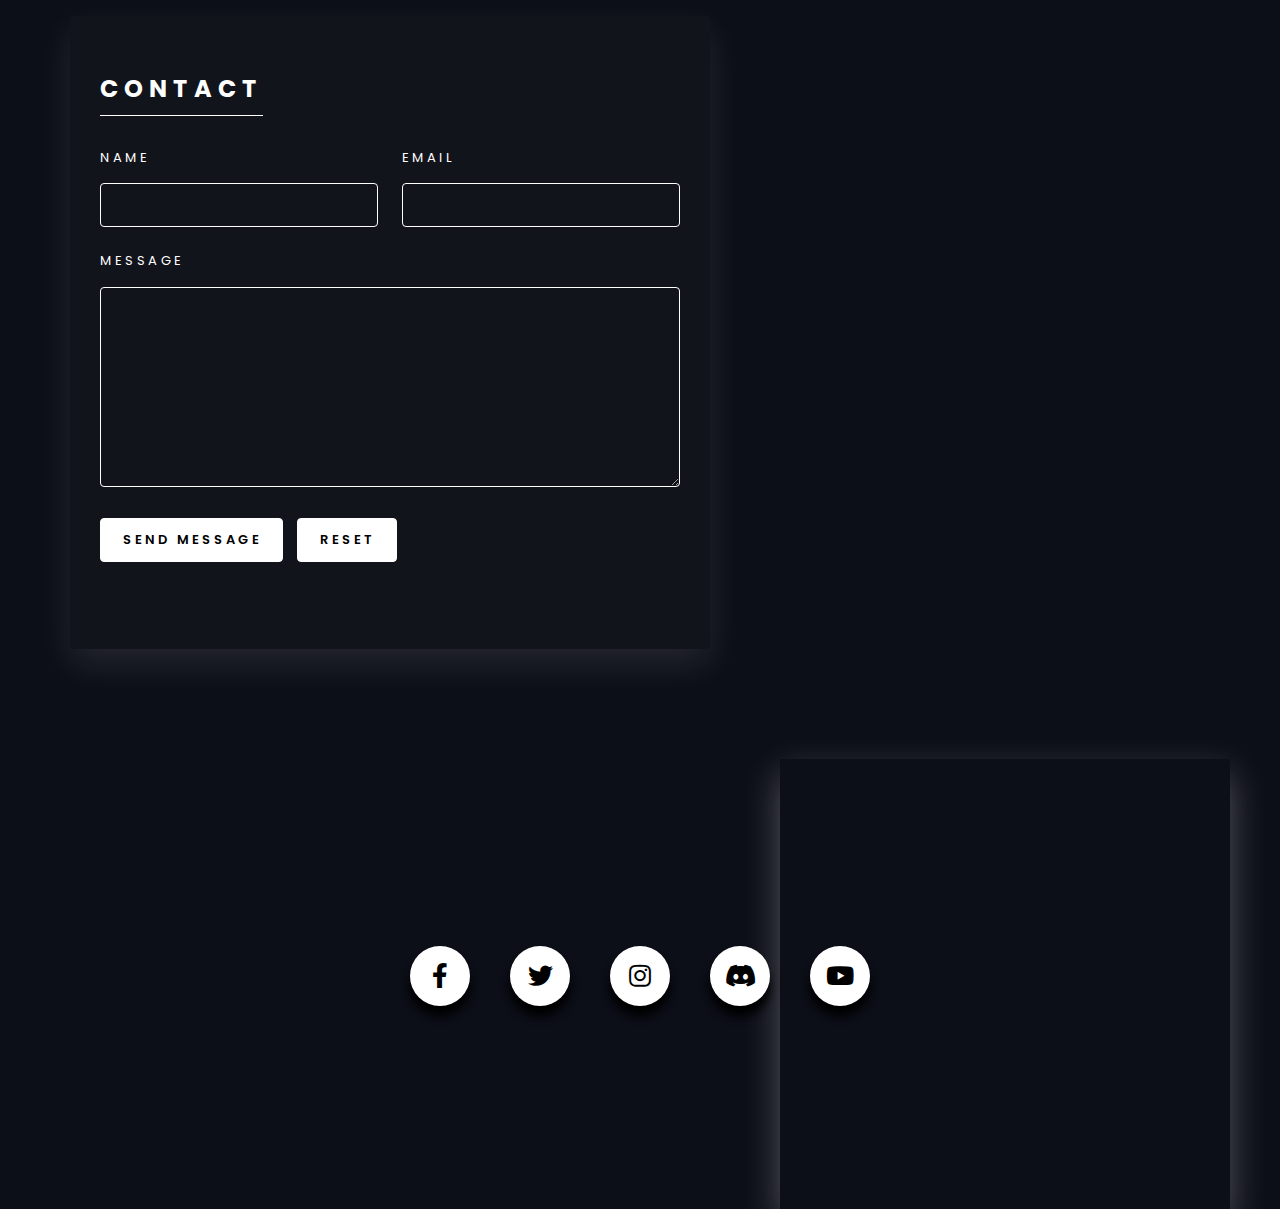
==== commit 9791780f: "Update about.html" ====
--- a/about.html
+++ b/about.html
@@ -50,7 +50,7 @@
 <br>
 Our club consists of a highly motivated group of young tech enthusiasts who possess expertise in tech fields ranging from Web Development, Programming to Quizzes and Crosswords. <br>Over the years, we have won several tech symposiums, contributing to promote the tech revolution.
 </p>
-                <a href="https://imgur.com/a/Uamjodz" class="gBtn"><span>Schedule</span><i></i></a>
+                <a href="https://imgur.com/a/s1T4BZL" class="gBtn"><span>Schedule</span><i></i></a>
                 <a href="https://docs.google.com/document/d/1NjT-Xl5gSNx8Y-uiFf4WJDvPzbaRbSiXCoaIrnQczB8/edit" class="gBtn" style="margin-left:15px;"><span>Resources</span><i></i></a>
             </div>
         </div>
@@ -62,12 +62,13 @@
   
       </section>
     
+    <br><br><br><br><br>
     <section class="trailer">
         
         <iframe width="1000" height="600" src="https://www.youtube.com/embed/KhJsOAUGrHI">
         </iframe>
     </section>
-    <br><br><br><br><br><br>
+    <br><br>
       <section class="con">
           <form action="" class="co">
               <div class="title">
--- a/style/contact.css
+++ b/style/contact.css
@@ -2,14 +2,16 @@
     width: 100%;
     height: 100vh;
     color: #fff;
+    display: inline;
 }
 
 
 .map iframe {
-    width: 500px;
-    height: 500px;
+    width: 450px;
+    height: 450px;
     float: right;
     margin: 110px;
+    margin-right: 50px;
     box-shadow: 0 15px 35px rgba(255, 255, 255, 0.3);
 }
 
@@ -20,7 +22,7 @@
     width: 640px;
     box-shadow: 0 15px 35px rgba(255, 255, 255, 0.1);
     margin-top: 40px;
-    margin-left: 150px;
+    margin-left: 70px;
     max-width: 97%;
     border-radius: 4px;
     padding: 55px 30px;
@@ -85,7 +87,6 @@
 }
 
 .co .action input {
-    background: transparent;
     border-radius: 4px;
     border: 1px solid white;
     cursor: pointer;
@@ -96,6 +97,10 @@
     outline: 0;
     padding: 0 20px 0 22px;
     margin-right: 10px;
+}
+
+.co .action input[type="reset"] {
+    background: white;
 }
 
 .co .action input[type="submit"] {
@@ -109,7 +114,7 @@
     border: 1px solid white;
     border-radius: 50%;
     line-height: 36px;
-    text-align: center;
+    text-align: bottom;
     font-weight: 600;
     width: 38px;
     margin-right: 10px;
@@ -140,4 +145,4 @@
         margin-bottom: 10px;
         width: 100%;
     }
-}+}
--- a/style/icons.css
+++ b/style/icons.css
@@ -6,6 +6,7 @@
 .wrapper {
     display: inline-flex;
     margin-bottom: 20px;
+    float: bottom;
 }
 
 .wrapper .icon {
@@ -102,11 +103,11 @@
 .wrapper .github:hover span,
 .wrapper .github:hover .tooltip,
 .wrapper .github:hover .tooltip:before {
-    background: #333;
+    background: #5865F2;
 }
 
 .wrapper .youtube:hover span,
 .wrapper .youtube:hover .tooltip,
 .wrapper .youtube:hover .tooltip:before {
     background: #DE463B;
-}+}
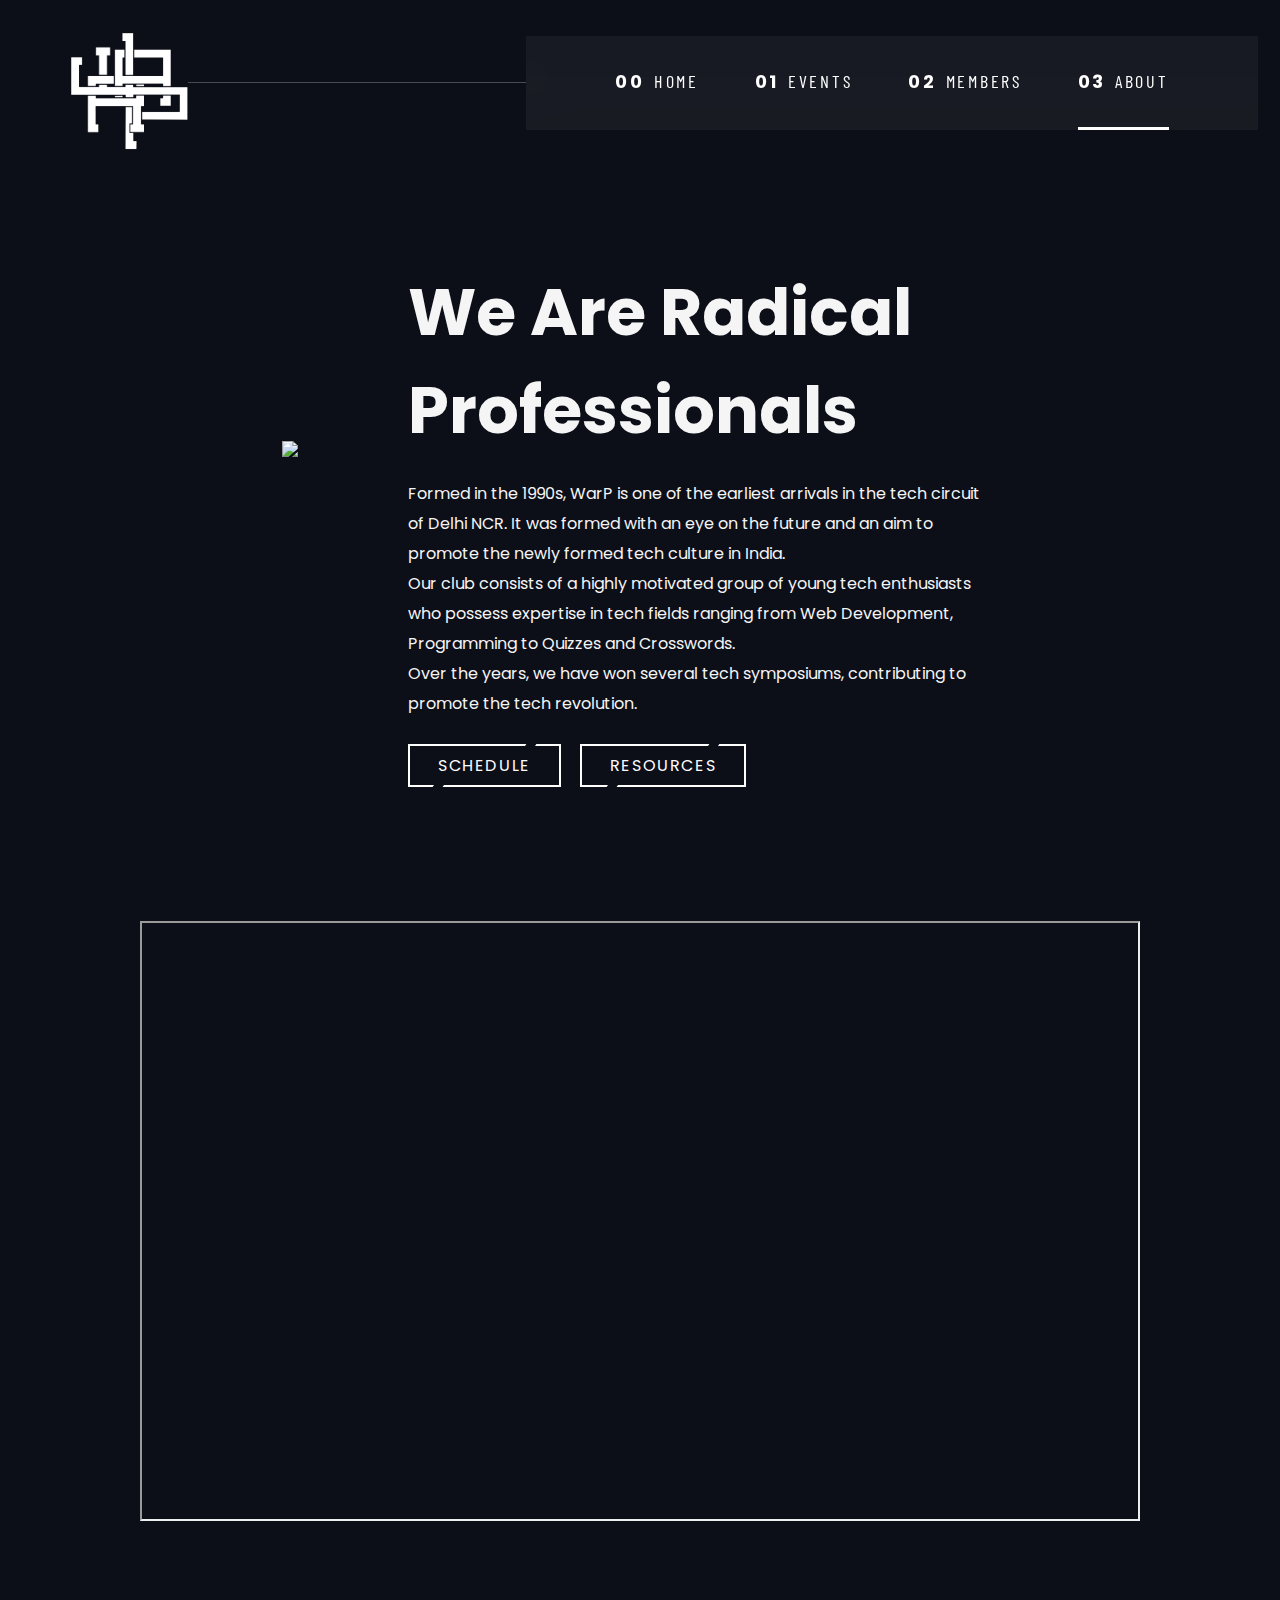
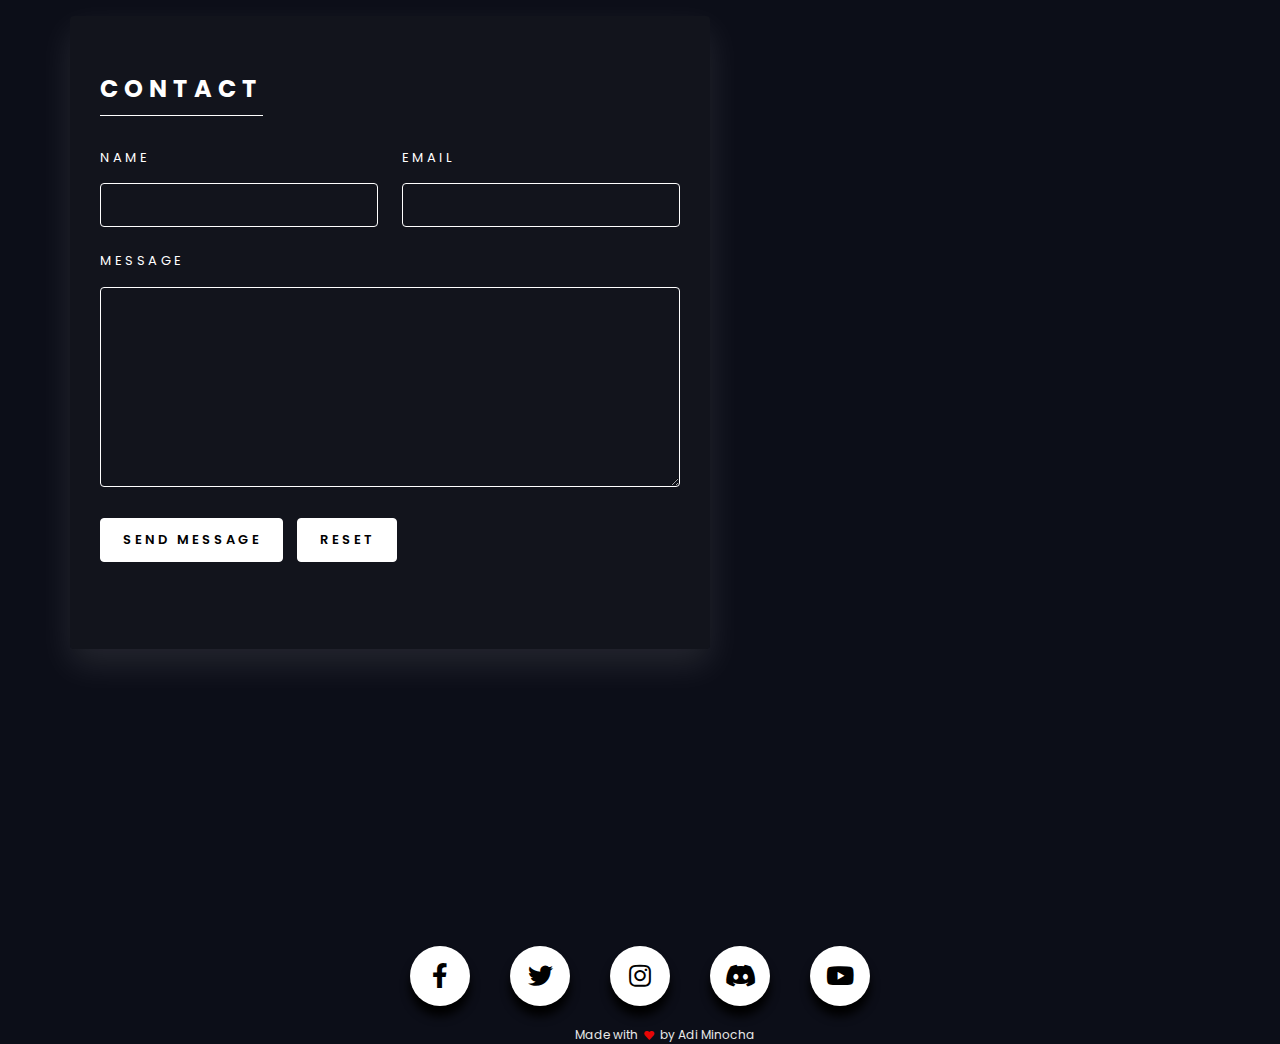
==== commit 1c523dee: "Update about.html" ====
--- a/about.html
+++ b/about.html
@@ -50,7 +50,7 @@
 <br>
 Our club consists of a highly motivated group of young tech enthusiasts who possess expertise in tech fields ranging from Web Development, Programming to Quizzes and Crosswords. <br>Over the years, we have won several tech symposiums, contributing to promote the tech revolution.
 </p>
-                <a href="https://imgur.com/a/s1T4BZL" class="gBtn"><span>Schedule</span><i></i></a>
+                <a href="https://drive.google.com/file/d/1CUbEccujBqdfY-AW4ele7LZow946rFjS/view?usp=sharing" class="gBtn"><span>Schedule</span><i></i></a>
                 <a href="https://docs.google.com/document/d/1NjT-Xl5gSNx8Y-uiFf4WJDvPzbaRbSiXCoaIrnQczB8/edit" class="gBtn" style="margin-left:15px;"><span>Resources</span><i></i></a>
             </div>
         </div>
@@ -93,9 +93,7 @@
                 <input type="reset" value = "RESET">
               </div>
             </form>
-            <div class="map">
-              <iframe src="https://www.google.com/maps/embed?pb=!1m18!1m12!1m3!1d3525.9184580141427!2d77.24005230228319!3d28.597366587156547!2m3!1f0!2f0!3f0!3m2!1i1024!2i768!4f13.1!3m3!1m2!1s0x390ce2e002122549%3A0x8606618bbf3b0562!2sDelhi%20Public%20School!5e0!3m2!1sen!2sin!4v1667050566117!5m2!1sen!2sin" style="border:0;" allowfullscreen="" loading="lazy" referrerpolicy="no-referrer-when-downgrade"></iframe>
-          </div>
+           
       </section>
       <footer class="wrapper" style="margin-top:70px;">
         <div class="icon facebook">
@@ -129,5 +127,8 @@
            <a href="https://www.youtube.com/channel/UCOJgoL_7DTNwkGwCTW5HEKQ/featured"><span><i class="fab fa-youtube" style="color: black;"></i></span></a>
         </div>
       </footer>
+    <span class="end">
+        Made with <i class="fa fa-heart pulse"></i> by Adi Minocha</a>
+    </span>
 </body>
 </html>
--- a/style/navi2.css
+++ b/style/navi2.css
@@ -53,7 +53,38 @@
 }
 
 
-
+.end {
+    color: #e9e9e9;
+    font-size: 12px;
+    padding-left: 50px;
+}
+
+.end a {
+    color: #e9e9e9;
+    text-decoration: none
+}
+
+.end .fa {
+    color: #E90606;
+    margin: 0 3px;
+    font-size: 10px;
+    animation: pound .35s infinite alternate;
+    -webkit-animation: pound .35s infinite alternate;
+}
+
+@-webkit-keyframes pound {
+    to {
+        transform: scale(1.1)
+    }
+}
+
+
+@keyframes pound {
+    to {
+        transform: scale(1.1)
+    }
+
+}
 
 /* Reset margins */
 
@@ -450,4 +481,4 @@
 ::-webkit-scrollbar-thumb {
     background: linear-gradient(transparent, white);
     border-radius: 6px;
-}+}
